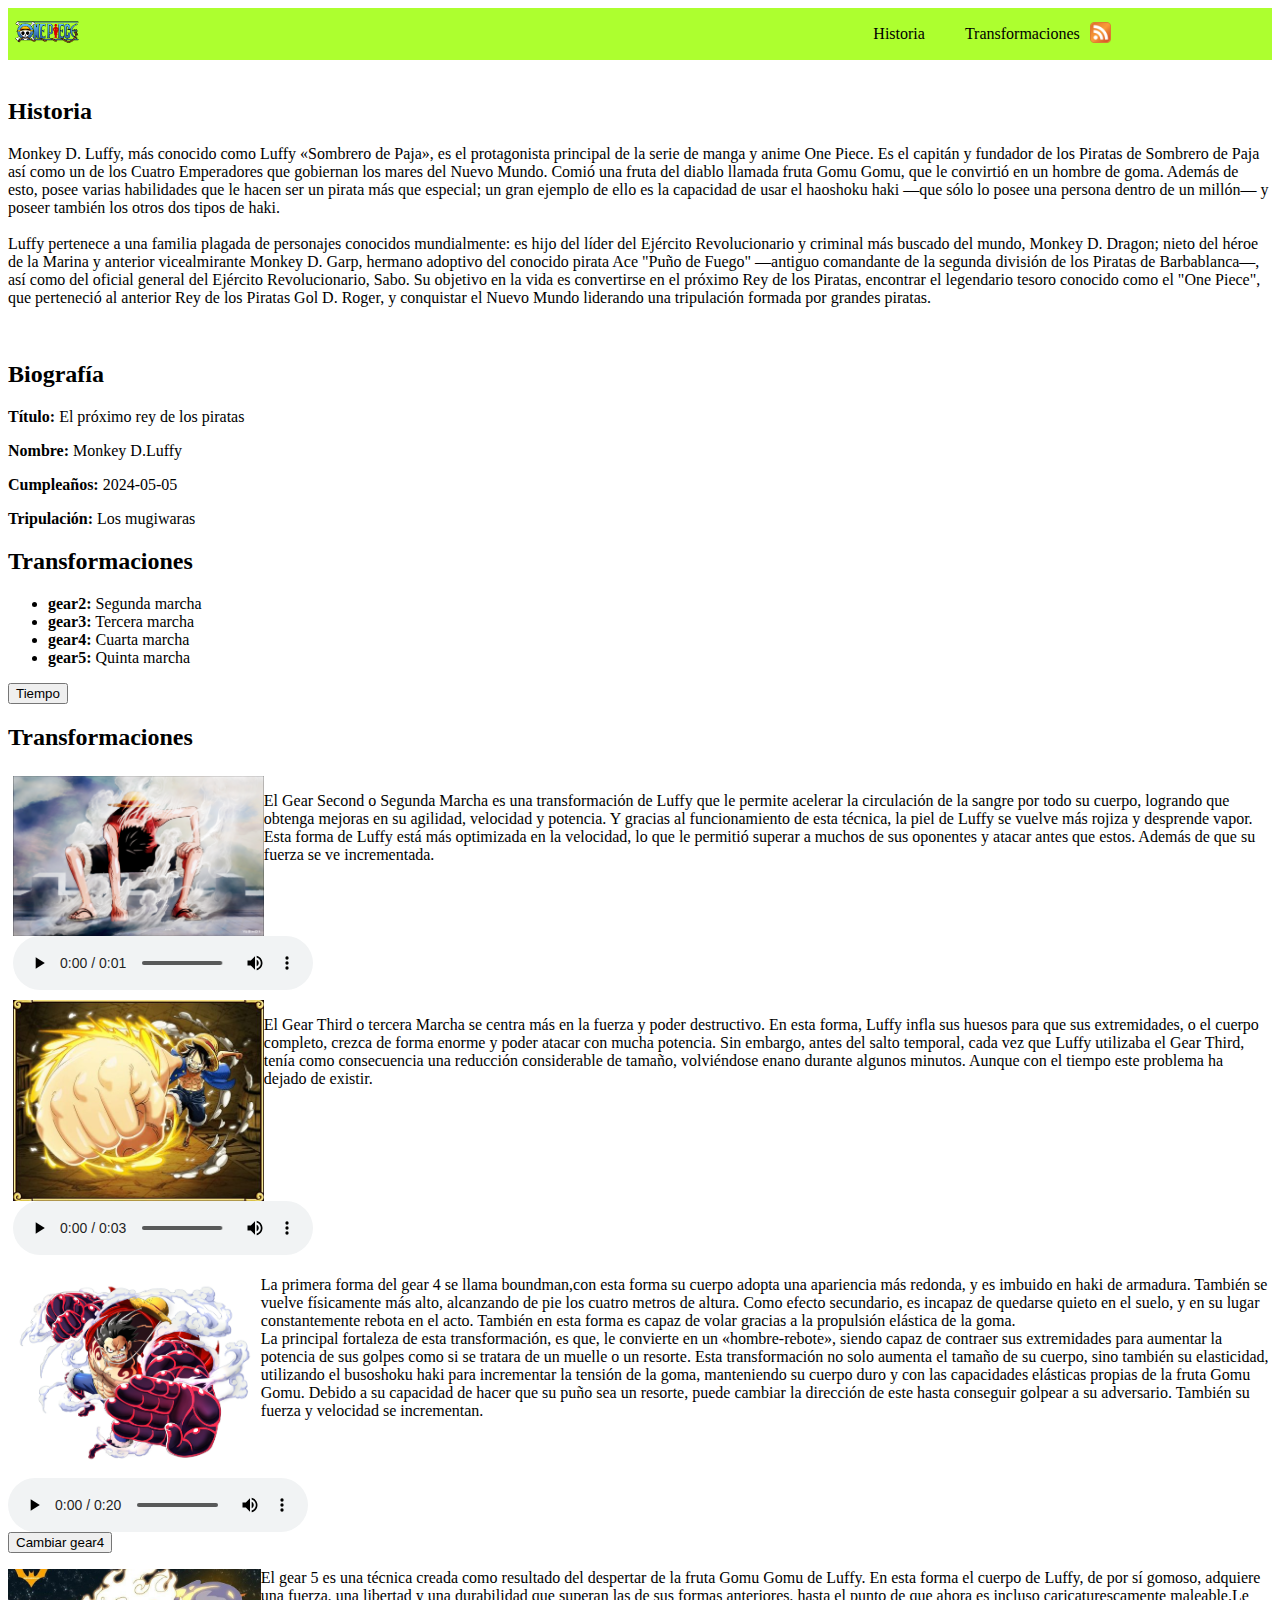
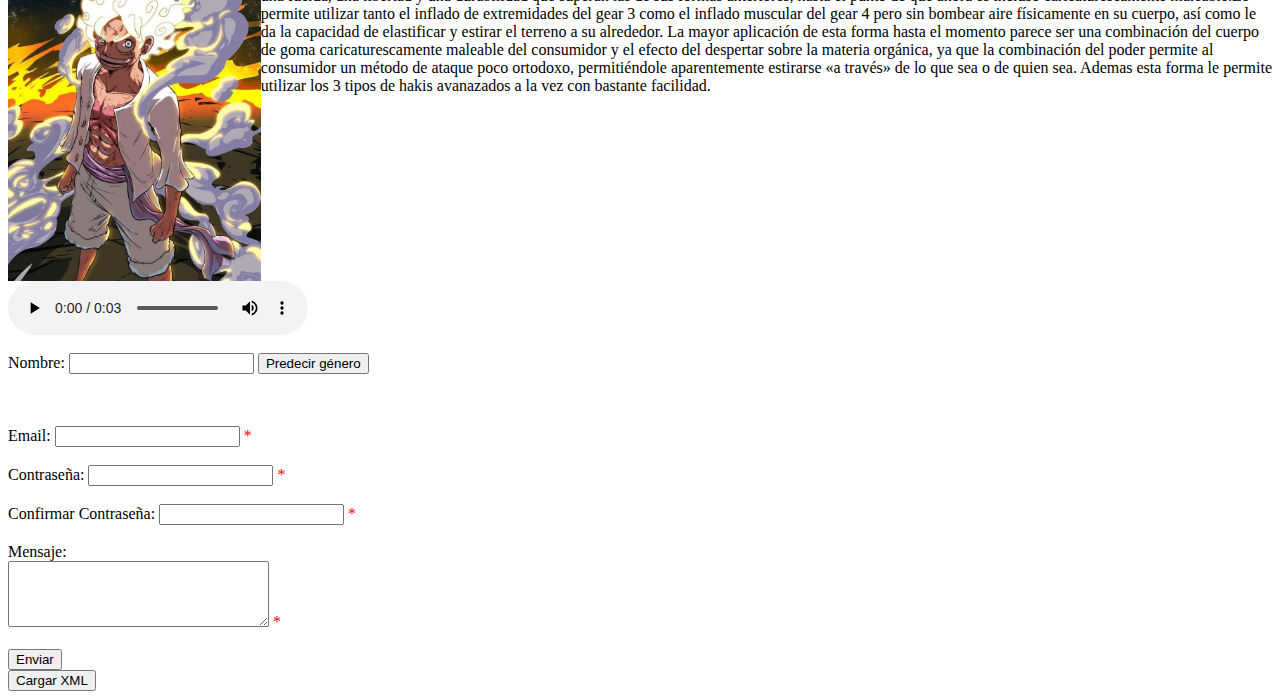
==== index.html @ 130d8744 "Add files via upload" ====
<!DOCTYPE html>
<html lang="en">
<head>
    <meta charset="UTF-8">
    <meta name="viewport" content="width=device-width, initial-scale=1.0">
    <link rel="stylesheet" href="CSS/Luffy.css">
    <link rel="alternate" type="application/rss+xml" title="Feed RSS de One Piece" href="RSS/rss.xml">
    <title>Luffy</title>
</head>
<body>
    <header id="inicio">
    <nav>
        <div id="nav" class="menu">
            <a href="#inicio">
                <img class="logo" src="img/One-Piece-Logo.png">
            </a>
            <button class="menu-toggle" aria-label="Toggle menu">
                &#9776;
            </button>
            <ul class="menu-lista">
              <li><a href="#historia">Historia</a></li>
              <li><a href="#">Transformaciones</a></li>
            </ul>
            <a href="RSS/widget.html">
                <img class="rssimg" src="img/rss.png">
            </a>
        </div>
    </header>
    </nav> 
    <br>
    <main>
    <div>
        <div>
            <div id="historia">
                <h2>Historia</h2>
                <p>Monkey D. Luffy, más conocido como Luffy «Sombrero de Paja», es el protagonista principal de la serie de manga y anime One Piece. 
                    Es el capitán y fundador de los Piratas de Sombrero de Paja así como un de los Cuatro Emperadores que gobiernan los mares del Nuevo Mundo. Comió una fruta del diablo llamada fruta Gomu Gomu, 
                    que le convirtió en un hombre de goma. Además de esto, posee varias habilidades que le hacen ser un pirata más que especial; un gran ejemplo de ello es la capacidad de usar el haoshoku haki
                    ―que sólo lo posee una persona dentro de un millón― y poseer también los otros dos tipos de haki.
                    <br>
                    <br>
                    Luffy pertenece a una familia plagada de personajes conocidos mundialmente: es hijo del líder del Ejército Revolucionario y criminal más buscado del mundo, Monkey D. Dragon; 
                    nieto del héroe de la Marina y anterior vicealmirante Monkey D. Garp, hermano adoptivo del conocido pirata Ace "Puño de Fuego" ―antiguo comandante de la segunda división de los Piratas de Barbablanca―, 
                    así como del oficial general del Ejército Revolucionario, Sabo. Su objetivo en la vida es convertirse en el próximo Rey de los Piratas, encontrar el legendario tesoro conocido como el "One Piece", 
                    que perteneció al anterior Rey de los Piratas Gol D. Roger, y conquistar el Nuevo Mundo liderando una tripulación formada por grandes piratas.
                </p>
            </div>
            <br>
            <div id="informacion"></div>
            <button onclick="cargarxsl()">Tiempo</button>
            <div id="tiempo"></div>
        </div>

            <div id="Transformaciones">
                <h2>Transformaciones</h2>
                <div class="gear2">
                    
                    <img src="img/luffy gear 2.png" class="gear2img">
                    <p class="gear22">El Gear Second o Segunda Marcha es una transformación de Luffy que le permite acelerar 
                        la circulación de la sangre por todo su cuerpo, logrando que obtenga mejoras en su agilidad, velocidad y potencia. 
                        Y gracias al funcionamiento de esta técnica, la piel de Luffy se vuelve más rojiza y desprende vapor.
                        Esta forma de Luffy está más optimizada en la velocidad, lo que le permitió superar a muchos de sus oponentes y atacar antes que estos. 
                        Además de que su fuerza se ve incrementada. 
                   </p>
                    <br>
                    <audio  controls id="music">
                        <source src="audio/gear2.mp3" type="audio/mp3">    
                    </audio>
                </div>
                
                <div class="gear3">
                    <img src="img/luffy_gear3.jpg" class="gear3img">
                    <p class="gear33">El Gear Third o tercera Marcha se centra más en la fuerza y poder destructivo. 
                        En esta forma, Luffy infla sus huesos para que sus extremidades, o el cuerpo completo, crezca de forma enorme y poder atacar con mucha potencia.
                        Sin embargo, antes del salto temporal, cada vez que Luffy utilizaba el Gear Third, tenía como consecuencia una reducción considerable de tamaño,
                        volviéndose enano durante algunos minutos. Aunque con el tiempo este problema ha dejado de existir.
                    </p>
                    <audio controls id="music">
                        <source src="audio/gear3.mp3" type="audio/mp3">    
                    </audio>
                </div>
                <div class="gear4bounceman" id="bounceman">
                    <img src="img/luffy_gear4_bounceman.jpg" class="gear4bouncemanimg">
                    <p>
                        La primera forma del gear 4 se llama boundman,con esta forma su cuerpo adopta una apariencia más redonda, y es imbuido en haki de armadura. 
                        También se vuelve físicamente más alto, alcanzando de pie los cuatro metros de altura. Como efecto secundario, es incapaz de quedarse quieto en el suelo, y en su lugar constantemente rebota en el acto. 
                        También en esta forma es capaz de volar gracias a la propulsión elástica de la goma.
                    <br>
                        La principal fortaleza de esta transformación, es que, le convierte en un «hombre-rebote», siendo capaz de contraer sus extremidades para aumentar la potencia de sus golpes como si se tratara de un muelle o un resorte.
                        Esta transformación no solo aumenta el tamaño de su cuerpo, sino también su elasticidad, utilizando el busoshoku haki para incrementar la tensión de la goma, manteniendo su cuerpo duro y con las capacidades elásticas propias de la fruta Gomu Gomu. 
                        Debido a su capacidad de hacer que su puño sea un resorte, puede cambiar la dirección de este hasta conseguir golpear a su adversario. También su fuerza y velocidad se incrementan.
                    </p>
                    <audio controls id="music">
                        <source src="audio/gear4 bounce man.mp3" type="audio/mpeg">    
                    </audio>
                </div>
                
                <div class="gear4tankman" id="tankman">
                    <img src="img/gear4tankman.png" class="gear4tankmanimg">
                    <p>
                         La segunda forma del gear 4 conocida como tankman, en esta forma recuerda a un luchador de sumo pero de proporciones exageradas: los músculos de sus brazos y piernas crecen ligeramente, 
                         mientras que su torso recubierto con haki de armadura llega a ser muy grande y redondo, aunque musculoso en la parte superior.
                        <br>
                        El tankman dota al cuerpo de Luffy de una increíble dureza gracias al haki. Además, esta forma incrementa la magnitud y el poder de la ofensiva basada en la compresión de la goma de la forma 
                        boundman usando el enorme estómago de Luffy como lanzadera.
                    </p>
                    <audio controls id="music">
                        <source src="audio/gear4tankman.mp3" type="audio/mpeg">    
                    </audio>
                </div>
                <div class="gear4snakeman" id="snakeman">
                    <img src="img/luffy_gear4_snakeman.jpg" class="gear4snakemanimg">
                    <p>
                        La tercera forma del gear 4 conocida como snakeman, En esta forma, Luffy aumenta significativamente, 
                        a costa de perder la capacidad de rebotar en el aire, su velocidad y mejora su «python» para cambiar sus brazos de dirección a cada golpe, lo cual es capaz también de realizar en su forma boundman. 
                        No obstante, con el snakeman, sus ataques incrementen su velocidad cuanto cambios de dirección realicen; permitiendo a Luffy no solo atacar ferozmente a un enemigo que sea capaz de evitarlo, sino aumentar la velocidad y potencia del ataque hasta que llegue a su objetivo. 
                        Además de todo ello, es capaz de atacar a un oponente desde cualquier dirección con facilidad. Esta forma también le permite saltar grandes alturas.
                    </p>
                    <audio controls id="music">
                        <source src="audio/gear4snakeman.mp3" type="audio/mpeg">    
                    </audio>
                </div>
                <button onclick="cambiarContenedor()">Cambiar gear4</button>
                <div class="gear5">
                    <img src="img/luffy_gear5.jpg" class="gear5img">
                    <p>
                        El gear 5 es una técnica creada como resultado del despertar de la fruta Gomu Gomu de Luffy. En esta forma el cuerpo de Luffy, de por sí gomoso, adquiere una fuerza, una libertad y una durabilidad que superan las de sus formas anteriores, 
                        hasta el punto de que ahora es incluso caricaturescamente maleable.Le permite utilizar tanto el inflado de extremidades del gear 3 como el inflado muscular del gear 4 pero sin bombear aire físicamente en su cuerpo, así como le da la capacidad de elastificar y estirar el terreno a su alrededor.
                        La mayor aplicación de esta forma hasta el momento parece ser una combinación del cuerpo de goma caricaturescamente maleable del consumidor y el efecto del despertar sobre la materia orgánica, ya que la combinación del poder permite al consumidor un método de ataque poco ortodoxo, 
                        permitiéndole aparentemente estirarse «a través» de lo que sea o de quien sea. Ademas esta forma le permite utilizar los 3 tipos de hakis avanazados a la vez con bastante facilidad.
                    </p>
                    <audio controls id="music">
                        <source src="audio/Gear 5.mp3" type="audio/mpeg">    
                    </audio>
                </div>

            </div>
    </div>
    <br>
    <div>
        <form id="contactForm" action="#" method="post">
            <label for="name">Nombre:</label>
            <input type="text" id="nameInput">
            <button onclick="predictGender()">Predecir género</button>
            <p id="result"></p>
            <br><br>
            
            <label for="email">Email:</label>
            <input type="text" id="email" name="email">
            <span class="error" id="emailError">*</span>
            <br><br>

            <label for="password">Contraseña:</label>
            <input type="password" id="password" name="password">
            <span class="error" id="passwordError">*</span>
            <br><br>
            
            <label for="confirmPassword">Confirmar Contraseña:</label>
            <input type="password" id="confirmPassword" name="confirmPassword">
            <span class="error" id="confirmPasswordError">*</span>
            <br><br>
            
            <label for="message">Mensaje:</label>
            <br>
            <textarea id="message" name="message" rows="4" cols="30"></textarea>
            <span class="error" id="messageError">*</span>
            <br><br>
            
            <input type="submit" value="Enviar">
        </form>
    </div>
    
    <button onclick="cargarXML()">Cargar XML</button>
    <div id="resultado"></div>


    
    </main>

        <script>
            //menu hamburguesa
            document.addEventListener("DOMContentLoaded", function() {
            const menuToggle = document.querySelector('.menu-toggle');
            const menuLista = document.querySelector('.menu-lista');

            menuToggle.addEventListener('click', function() {
                menuLista.classList.toggle('active');
            });
        });
            //Funcion para cambiar contenedores entre otros
        function cambiarContenedor() {
            var contenedor1 = document.getElementById("bounceman");
            var contenedor2 = document.getElementById("tankman");
            var contenedor3 = document.getElementById("snakeman");
            
            if (contenedor1.style.display != "none") {
                contenedor1.style.display = "none";
                contenedor2.style.display = "block";
                contenedor3.style.display = "none";
            } else if(contenedor2.style.display != "none") {
                contenedor1.style.display = "none";
                contenedor2.style.display = "none";
                contenedor3.style.display = "block";
            }else{
                contenedor1.style.display = "block";
                contenedor2.style.display = "none";
                contenedor3.style.display = "none";
            }
        }
        //Funcion para que al darle al play reproduzca audio
        var myMusic = document.getElementById("music");
        function play() {
        myMusic.play();
        }

        //Funcion para validar formulario
        function validateForm() {
        var email = document.getElementById("email").value;
        var message = document.getElementById("message").value;
        var password = document.getElementById("password").value;
        var confirmPassword = document.getElementById("confirmPassword").value;
        var isValid = true;

        
        document.getElementById("emailError").innerHTML = "";
        document.getElementById("messageError").innerHTML = "";
        document.getElementById("passwordError").innerHTML = "";
        document.getElementById("confirmPasswordError").innerHTML = "";

        if (email === "") {
            document.getElementById("emailError").innerHTML = "Campo obligatorio";
            isValid = false;
        } else {
            var emailPattern = /^[^\s@]+@[^\s@]+\.[^\s@]+$/;
            if (!emailPattern.test(email)) {
                document.getElementById("emailError").innerHTML = "Email inválido";
                isValid = false;
            }
        }
        if (password === "") {
            document.getElementById("passwordError").innerHTML = "Campo obligatorio";
            isValid = false;
        } else {
            //(?=.*\d): Es una expresión de "búsqueda positiva anticipada" que busca al menos un dígito (\d) en cualquier parte de la cadena.
            var passwordPattern = /^(?=.*\d)(?=.*[a-z])(?=.*[A-Z])(?=.*[!@#$%^&*()_+])[0-9a-zA-Z!@#$%^&*()_+]{8,}$/;
            if (!passwordPattern.test(password)) {
                document.getElementById("passwordError").innerHTML = "La contraseña debe tener al menos 8 caracteres, incluyendo al menos una letra mayúscula, una letra minúscula, un número y un carácter especial";
                isValid = false;
            }
        }
        if (confirmPassword === "") {
            document.getElementById("confirmPasswordError").innerHTML = "Campo obligatorio";
            isValid = false;
        } else if (password !== confirmPassword) {
            document.getElementById("confirmPasswordError").innerHTML = "Las contraseñas no coinciden";
            isValid = false;
        }
        if (message === "") {
            document.getElementById("messageError").innerHTML = "Campo obligatorio";
            isValid = false;
        }

        return isValid;
    }

    document.getElementById("contactForm").addEventListener("submit", function(event) {
        if (!validateForm()) {
            event.preventDefault();
        }
    });
        
    
    //json
    document.addEventListener("DOMContentLoaded", function() {
    var xhr = new XMLHttpRequest();
    xhr.open("GET", "json/luffy.json", true);
    xhr.onreadystatechange = function() {
        if (xhr.readyState === 4) {
        if (xhr.status === 200) {
            var data = JSON.parse(xhr.responseText);
            mostrarInformacion(data);
        } else {
            document.getElementById("informacion").textContent = "Error al cargar el archivo JSON.";
        }
        }
    };
    xhr.send();
    });

    function mostrarInformacion(data) {
    var biografia = data.Luffy.Biografia;
    var transformaciones = data.Luffy.transformaciones;

    var informacionHTML = '<h2>Biografía</h2>';
    informacionHTML += '<p><strong>Título:</strong> ' + biografia.titulo + '</p>';
    informacionHTML += '<p><strong>Nombre:</strong> ' + biografia.nombre + '</p>';
    informacionHTML += '<p><strong>Cumpleaños:</strong> ' + biografia.cumpleanos + '</p>';
    informacionHTML += '<p><strong>Tripulación:</strong> ' + biografia.tripulacion + '</p>';

    informacionHTML += '<h2>Transformaciones</h2>';
    informacionHTML += '<ul>';
    for (var key in transformaciones) {
        if (transformaciones.hasOwnProperty(key)) {
        informacionHTML += '<li><strong>' + key + ':</strong> ' + transformaciones[key] + '</li>';
        }
    }
    informacionHTML += '</ul>';

    document.getElementById("informacion").innerHTML = informacionHTML;
    }

        //Funcion para cargar xsl
        function cargarxsl(filename) {
            var xhttp = new XMLHttpRequest();
            xhttp.open("GET", filename, false);
            xhttp.send();
            return xhttp.responseXML;
        }

        function displayResult() {
            var xml = cargarxsl("xml/xml_tiempo.xml");
            var xsl = cargarxsl("xml/xsl proyecto.xsl");

            // Código para los navegadores más nuevos
            if (window.XSLTProcessor) {
                var xsltProcessor = new XSLTProcessor();
                xsltProcessor.importStylesheet(xsl);
                var resultDocument = xsltProcessor.transformToFragment(xml, document);
                document.getElementById("tiempo").appendChild(resultDocument);
            } 
        }

        displayResult();
        
  
        //Funcion para cargar Xml

        function cargarXML() {
        var xhttp = new XMLHttpRequest();
        xhttp.onreadystatechange = function() {
            if (this.readyState == 4 && this.status == 200) {
                procesarXML(this);
            }
        };
        xhttp.open("GET", "xml/xml_proyecto.xml", true);
        xhttp.send();
    }
        //Funcion para procesar el xml

        function procesarXML(xml) {
        var xmlDoc = xml.responseXML;
        var biografia = xmlDoc.getElementsByTagName("Biografia")[0];
        var titulo = biografia.getElementsByTagName("titulo")[0].childNodes[0].nodeValue;
        var nombre = biografia.getElementsByTagName("nombre")[0].childNodes[0].nodeValue;
        var cumpleanos = biografia.getElementsByTagName("cumpleanos")[0].childNodes[0].nodeValue;
        var tripulacion = biografia.getElementsByTagName("tripulacion")[0].childNodes[0].nodeValue;
        var transformaciones = xmlDoc.getElementsByTagName("transformaciones")[0].childNodes;
        
        var resultado = document.getElementById("resultado");
        resultado.innerHTML = "<h2>" + titulo + "</h2>";
        resultado.innerHTML += "<p>Nombre: " + nombre + "</p>";
        resultado.innerHTML += "<p>Cumpleaños: " + cumpleanos + "</p>";
        resultado.innerHTML += "<p>Tripulación: " + tripulacion + "</p>";
        
        resultado.innerHTML += "<h3>Transformaciones:</h3>";
        for (var i = 0; i < transformaciones.length; i++) {
            if (transformaciones[i].nodeType == 1) { 
                var nombreTransformacion = transformaciones[i].nodeName;
                var descripcionTransformacion = transformaciones[i].childNodes[0].nodeValue;
                resultado.innerHTML += "<p>" + nombreTransformacion + ": " + descripcionTransformacion + "</p>";
            }
        }
    }
    //API
    function predictGender() {
    const name = document.getElementById('nameInput').value;
    const url = `https://api.genderize.io?name=${name}`;

    fetch(url)
        .then(response => response.json())
        .then(data => {
            document.getElementById('result').textContent = `La prediccion de genero del nombre "${name}" es: ${data.gender}`;
        })
        
    }

    

    </script>
    
</body>
</html>
---- CSS/Luffy.css ----
*{
    box-sizing: border-box;
}
.menu {
  display: flex;
  justify-content: space-between; /* Distribuye los elementos de manera uniforme a lo largo del contenedor */
  align-items: center;
  background-color: greenyellow;
  padding: 5px;
}


.menu-lista {
  list-style-type: none;
  margin: 0;
  padding: 0;
  display: flex;
}

.menu-lista li {
  margin-right: 20px;
}

.menu-lista li:last-child {
  margin-right: 0; 
}

.menu-lista a {
  text-decoration: none;
  color: black;
  padding: 10px;
}

.menu-toggle {
  display: none;
  font-size: 24px;
  background: none;
  border: none;
  color: white;
  cursor: pointer;
}
.gear2{
  max-width: 100%;
  padding: 5px;
  
}
.gear2img{
  float: left;
  width: 20%;
}

audio{
  display: block;
  clear: both;
}
.gear3{
  max-width: 100%;
  padding: 5px;
}
.gear3img{
  float: left;
  width: 20%;
}

.gear4bouncemanimg{
  float: left;
  width: 20%;
}
.gear4tankman{
  display: none;
}
.gear4tankmanimg{
  float: left;
  width: 20%;
}
.gear4snakeman{
  display: none;
}
.gear4snakemanimg{
  float: left;
  width: 20%;
}
.gear5img{
  float: left;
  width: 20%;
}
.logo{
  width: 8%;
}
.error{
  color: red;
}
.rssimg{
  width:12%;
}

  @media (max-width: 768px) {
    .menu-toggle {
        display: block;
    }

    .menu-lista {
        display: none;
        flex-direction: column;
        width: 100%;
    }

    .menu-lista li {
        margin-bottom: 10px;
        margin-right: 0;
    }

    .menu-lista.active {
        display: flex;
    }
  

  .gear2img, .gear3img, .gear4bouncemanimg, .gear4tankmanimg, .gear4snakemanimg, .gear5img {
      margin-bottom: 10px;
      max-width: 100%;
      height: auto;
  }
}

@media (max-width: 480px) {
  header {
      font-size: 16px;
  }

  nav {
    padding: 5px;
}

nav .menu {
    flex-direction: column;
    align-items: flex-start;
}

nav .menu-lista {
    flex-direction: column;
    width: 100%;
}

nav .menu-lista li {
    margin-bottom: 10px;
    margin-right: 0;
}

  nav .menu-lista li a {
      font-size: 14px;
  }

  .gear2img, .gear3img, .gear4bouncemanimg, .gear4tankmanimg, .gear4snakemanimg, .gear5img {
      max-width: 100%;
      height: auto;
  }

  .gear2, .gear3, .gear4bounceman, .gear4tankman, .gear4snakeman, .gear5 {
      font-size: 14px;
  }
}
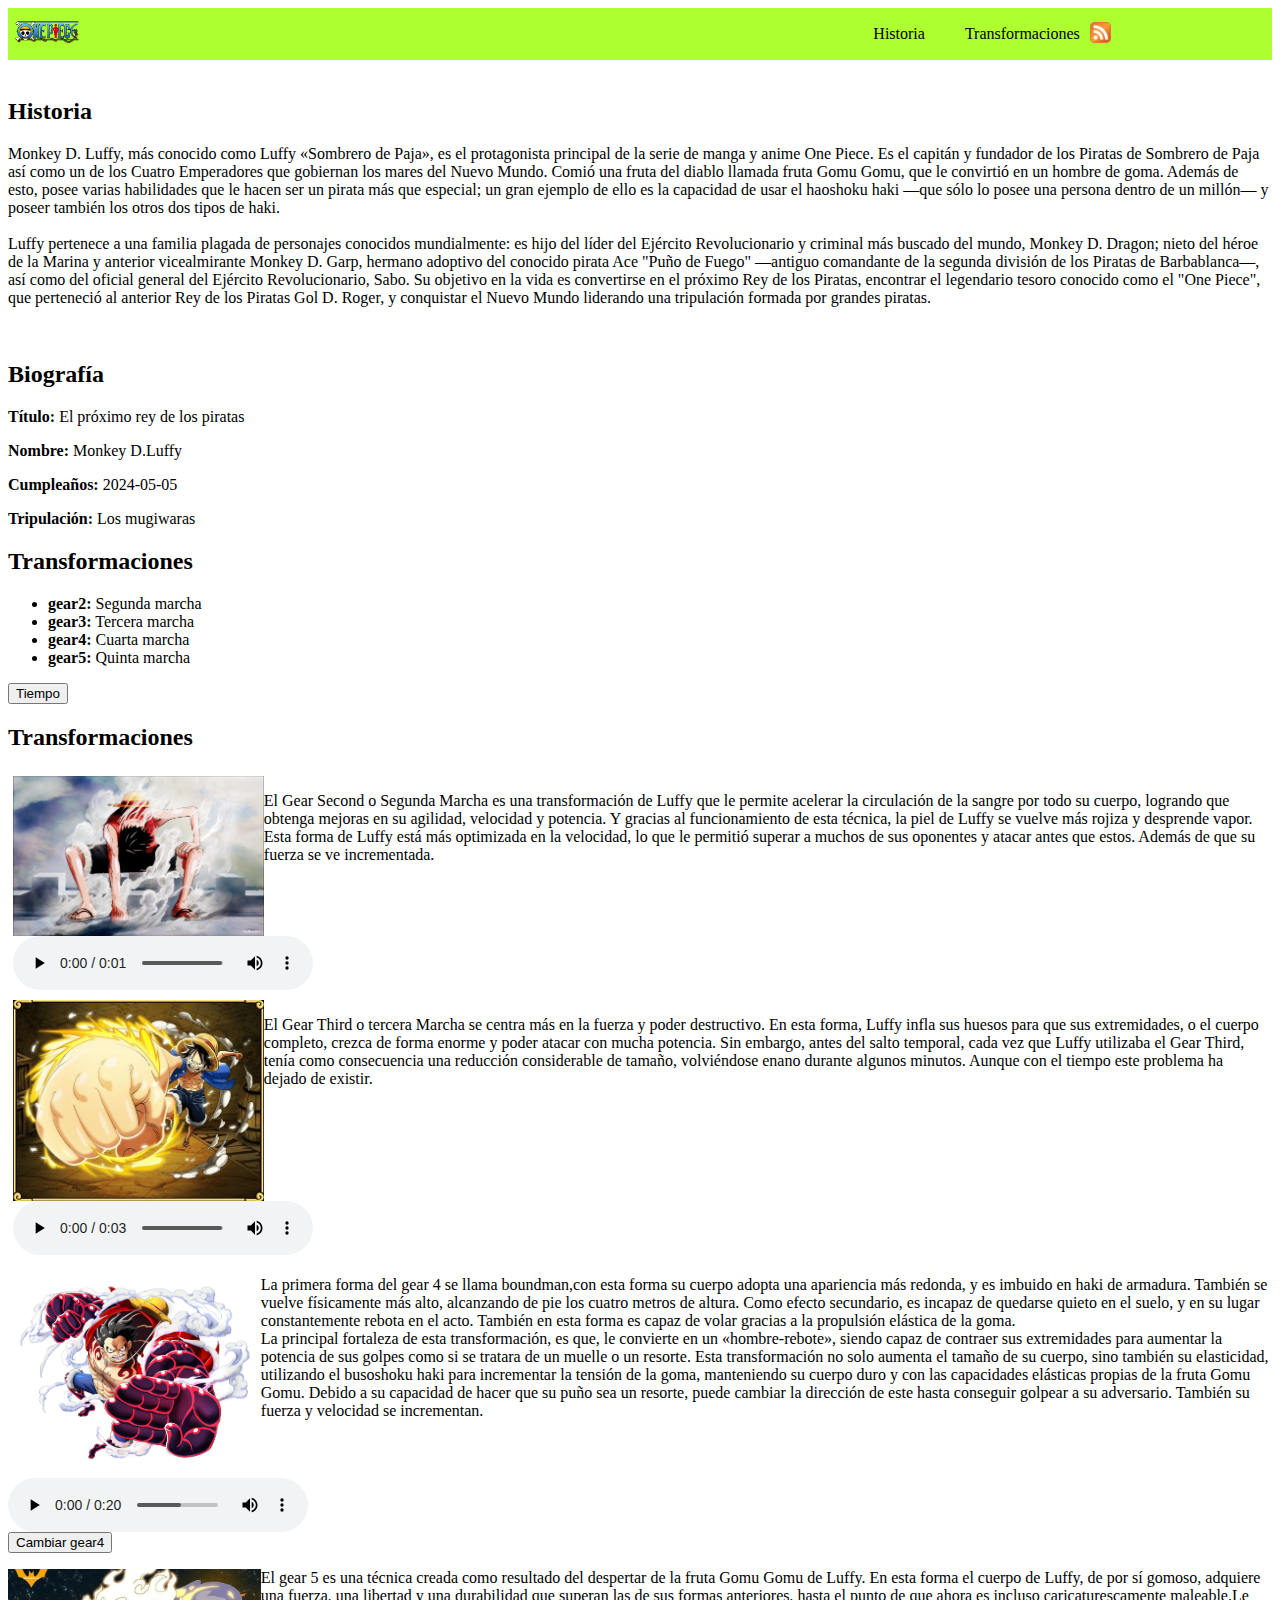
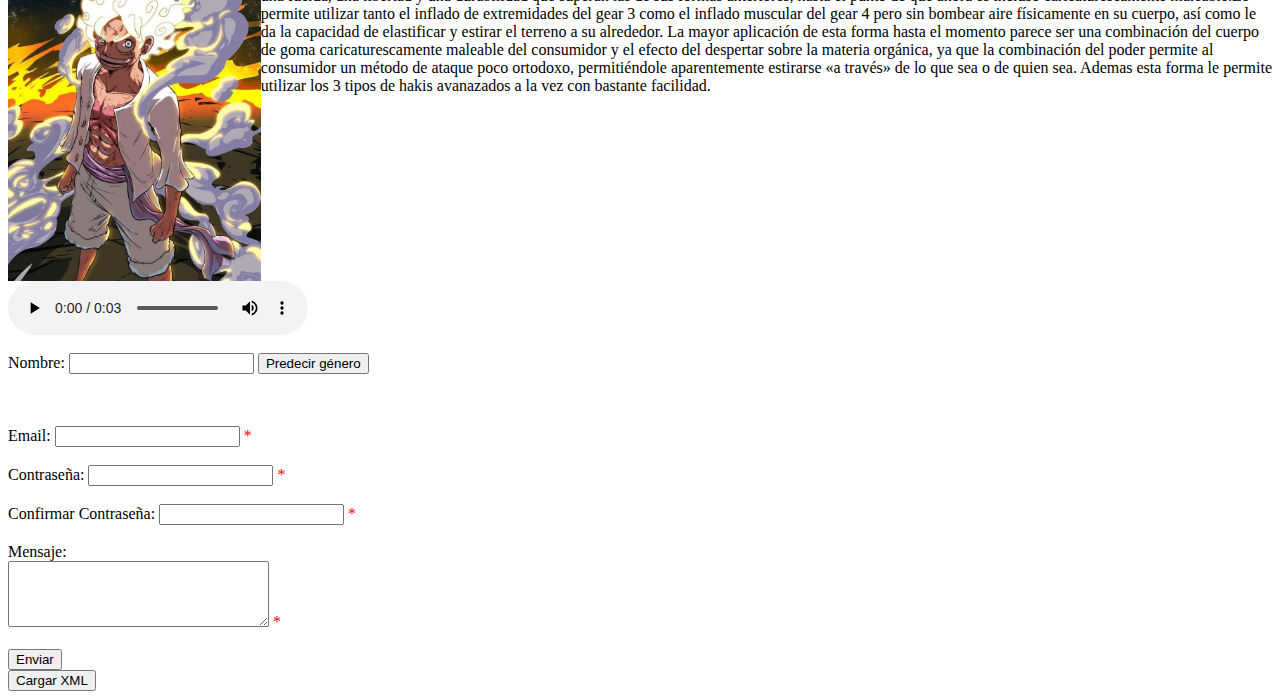
==== commit a9ff9a15: "Add files via upload" ====
--- a/index.html
+++ b/index.html
@@ -48,7 +48,7 @@
             <br>
             <div id="informacion"></div>
             <button onclick="cargarxsl()">Tiempo</button>
-            <div id="tiempo"></div>
+            <div onload="displayResult()" id="tiempo" ></div>
         </div>
 
             <div id="Transformaciones">
@@ -311,28 +311,24 @@
 
         //Funcion para cargar xsl
         function cargarxsl(filename) {
-            var xhttp = new XMLHttpRequest();
-            xhttp.open("GET", filename, false);
-            xhttp.send();
-            return xhttp.responseXML;
-        }
-
-        function displayResult() {
-            var xml = cargarxsl("xml/xml_tiempo.xml");
-            var xsl = cargarxsl("xml/xsl proyecto.xsl");
-
-            // Código para los navegadores más nuevos
-            if (window.XSLTProcessor) {
-                var xsltProcessor = new XSLTProcessor();
-                xsltProcessor.importStylesheet(xsl);
-                var resultDocument = xsltProcessor.transformToFragment(xml, document);
-                document.getElementById("tiempo").appendChild(resultDocument);
-            } 
-        }
-
-        displayResult();
-        
-  
+      if (window.XMLHttpRequest) {
+        xhttp = new XMLHttpRequest();
+      }
+      xhttp.open("GET", filename, true);
+      xhttp.send();
+      return xhttp.responseXML;
+    }
+
+    function displayResult() {
+      xml = cargarxsl("xsl/xml_tiempo.xml");
+      xsl = cargarxsl("xsl/xsl proyecto.xsl");
+     if (document.implementation && document.implementation.createDocument) {
+        xsltProcessor = new XSLTProcessor();
+        xsltProcessor.importStylesheet(xsl);
+        resultDocument = xsltProcessor.transformToFragment(xml, document);
+        document.getElementById("tiempo").appendChild(resultDocument);
+      }
+    }
         //Funcion para cargar Xml
 
         function cargarXML() {
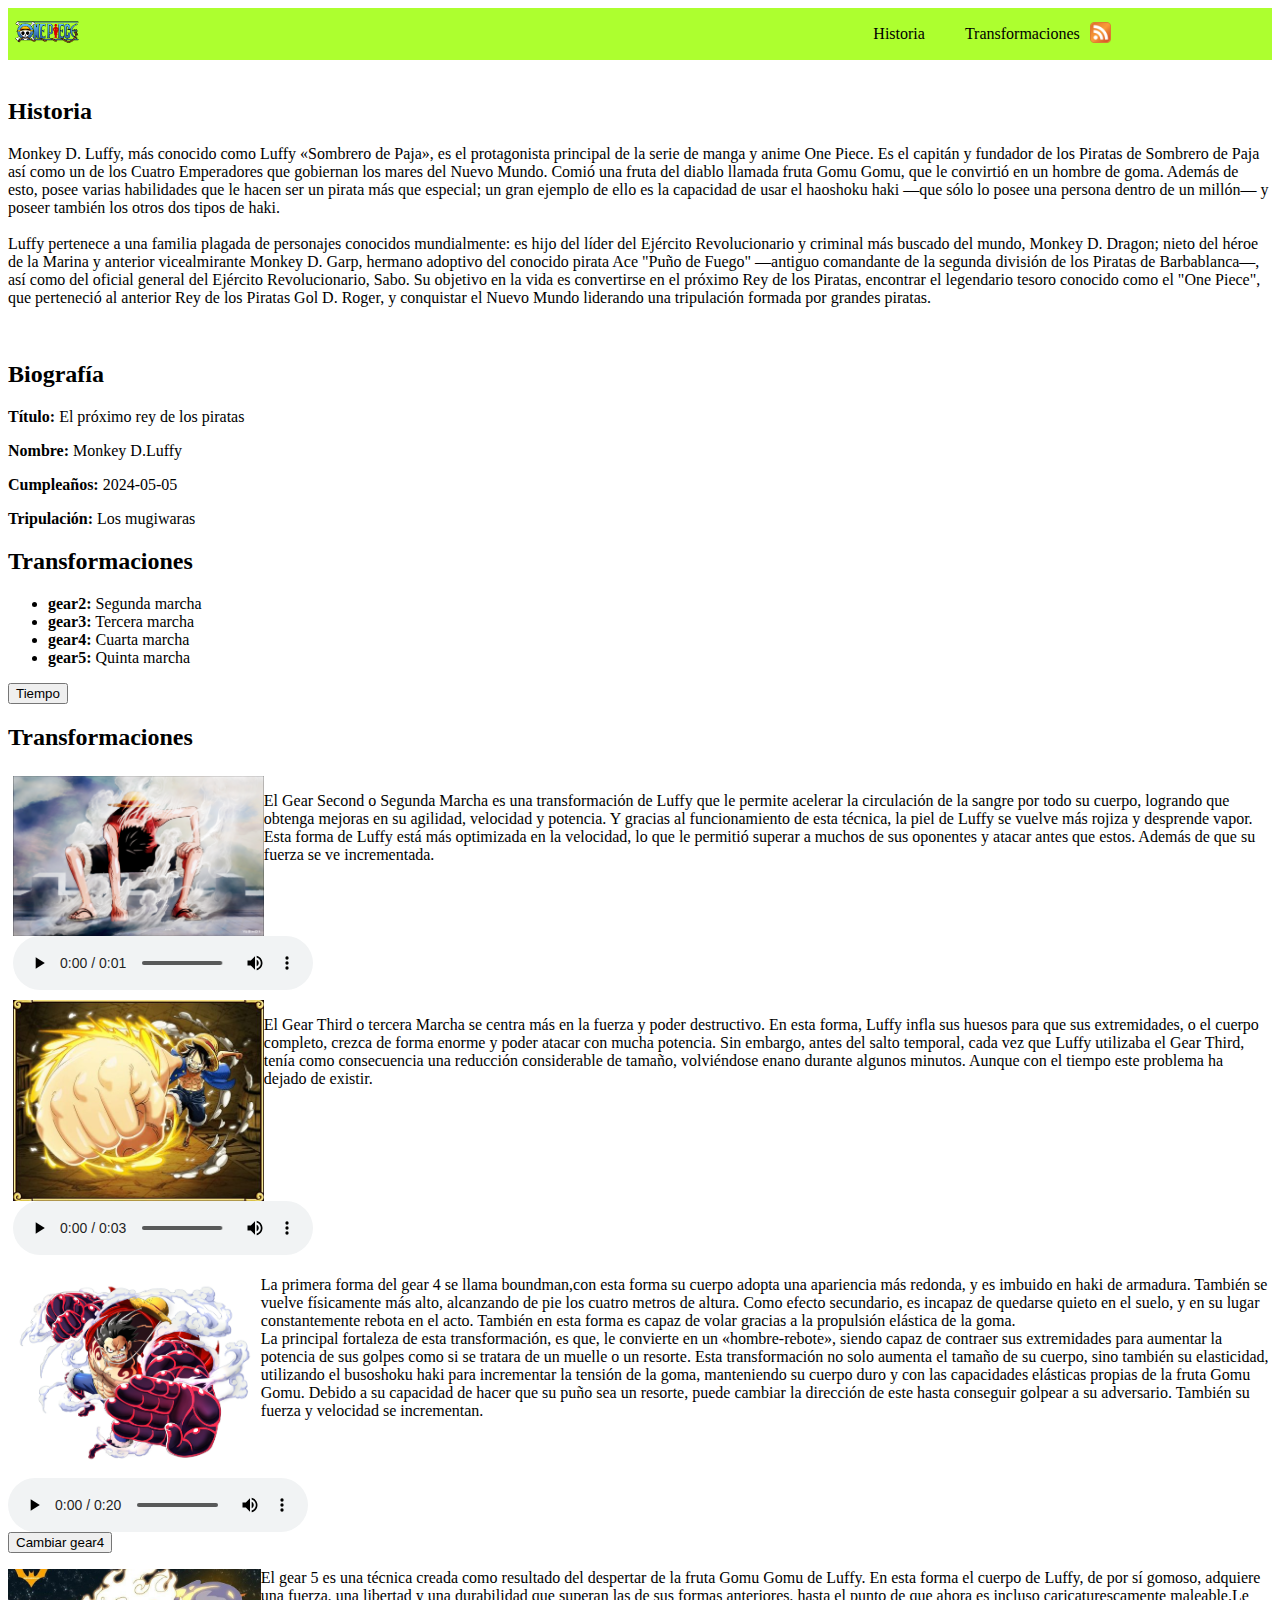
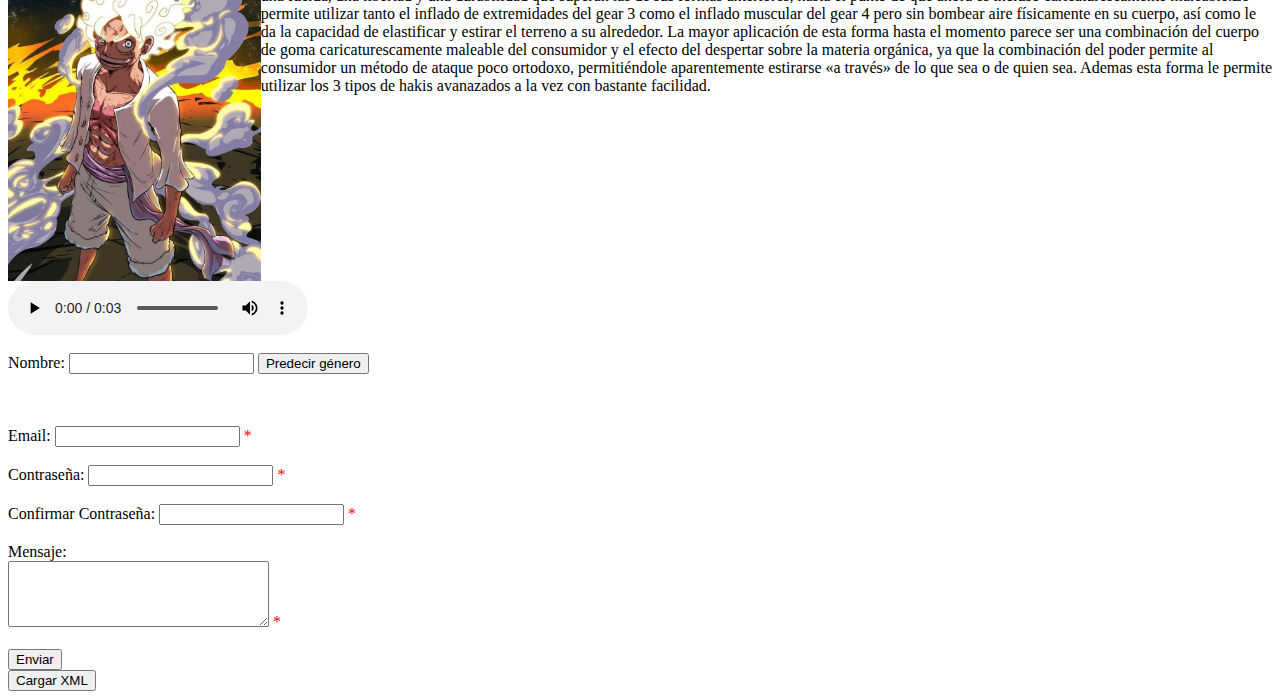
==== commit dc6b20f8: "Add files via upload" ====
--- a/index.html
+++ b/index.html
@@ -7,7 +7,7 @@
     <link rel="alternate" type="application/rss+xml" title="Feed RSS de One Piece" href="RSS/rss.xml">
     <title>Luffy</title>
 </head>
-<body>
+<body onload="displayResult()">
     <header id="inicio">
     <nav>
         <div id="nav" class="menu">
@@ -48,7 +48,7 @@
             <br>
             <div id="informacion"></div>
             <button onclick="cargarxsl()">Tiempo</button>
-            <div onload="displayResult()" id="tiempo" ></div>
+            <div id="tiempo" ></div>
         </div>
 
             <div id="Transformaciones">
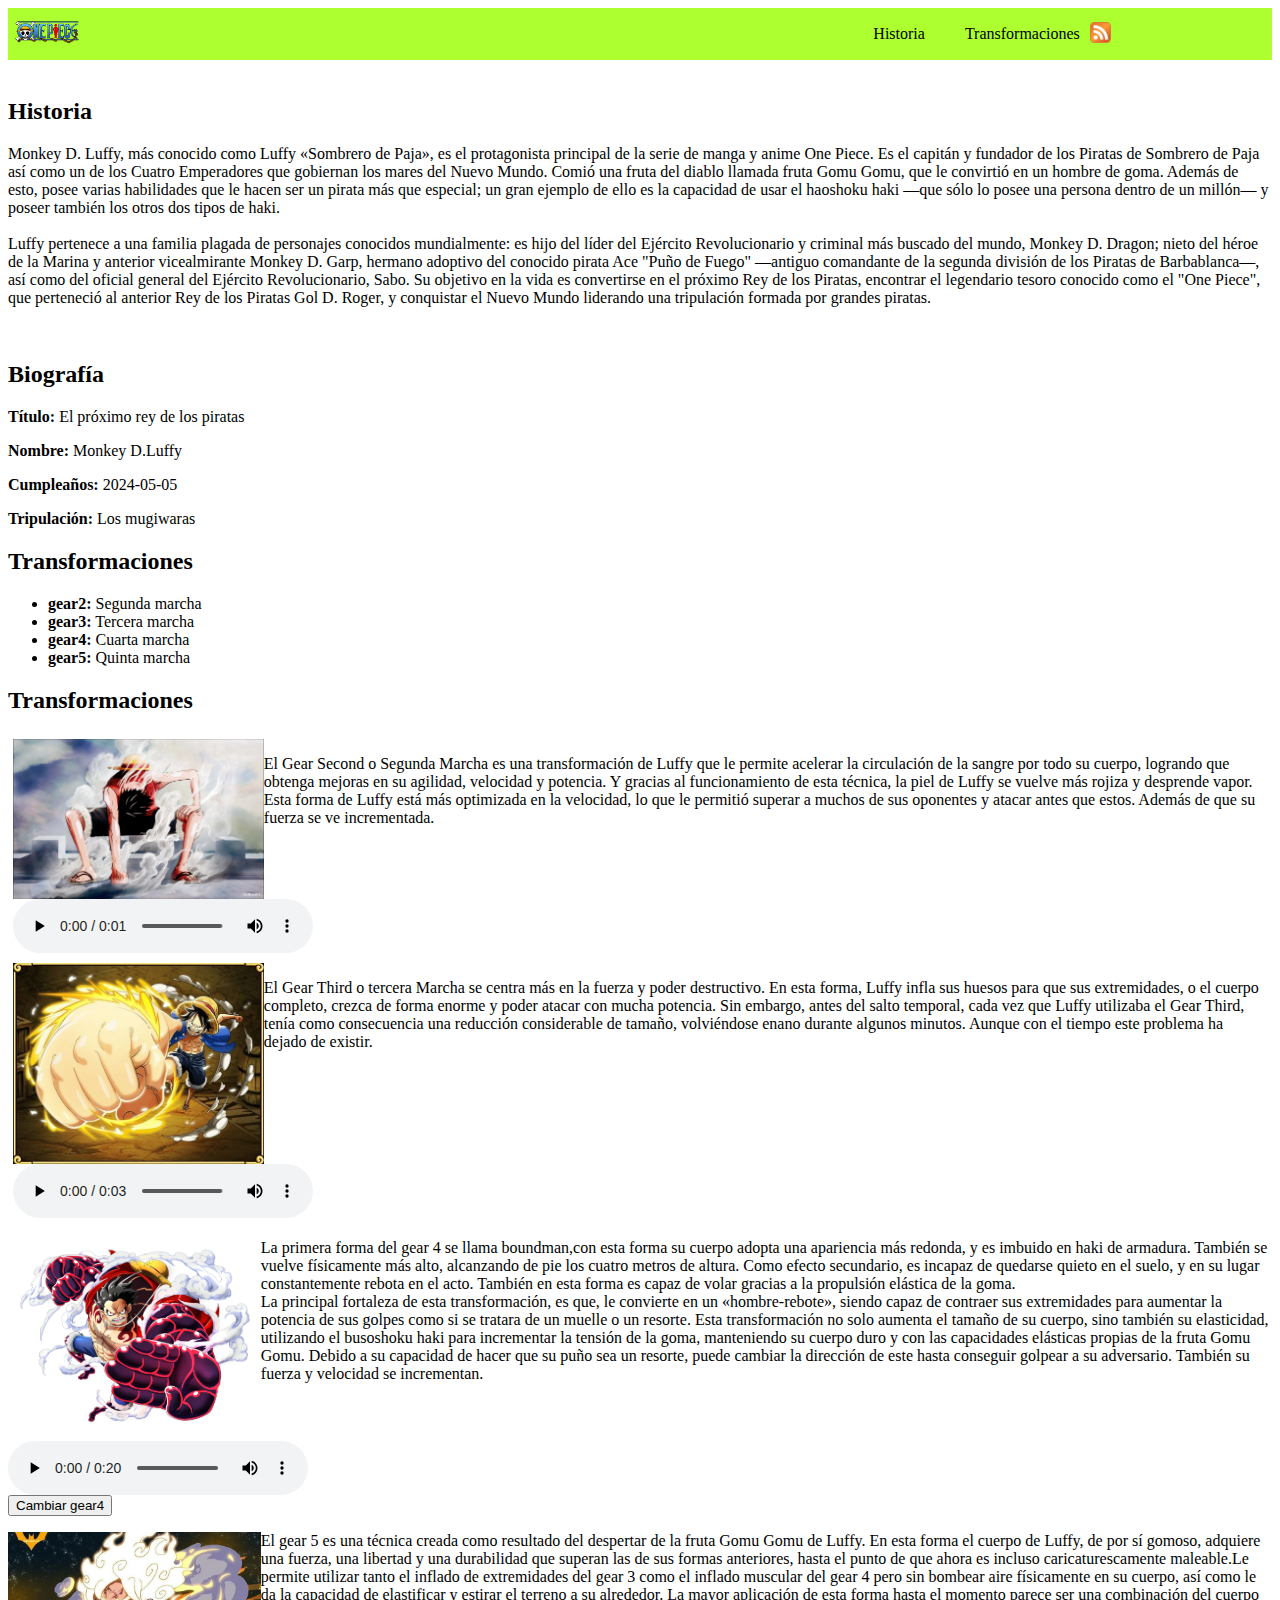
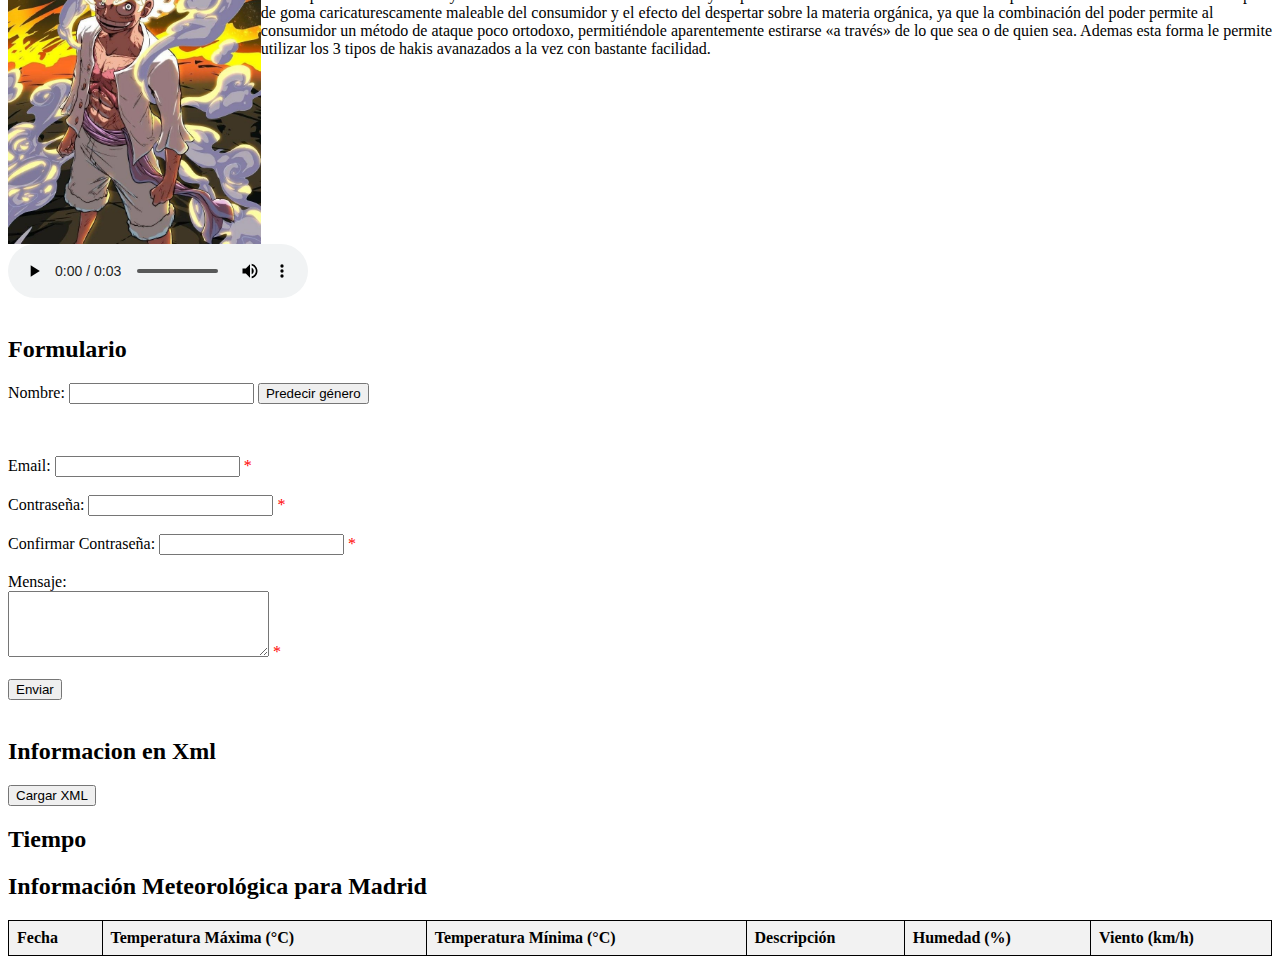
==== commit 722c5be1: "Add files via upload" ====
--- a/index.html
+++ b/index.html
@@ -7,7 +7,7 @@
     <link rel="alternate" type="application/rss+xml" title="Feed RSS de One Piece" href="RSS/rss.xml">
     <title>Luffy</title>
 </head>
-<body onload="displayResult()">
+<body>
     <header id="inicio">
     <nav>
         <div id="nav" class="menu">
@@ -47,8 +47,7 @@
             </div>
             <br>
             <div id="informacion"></div>
-            <button onclick="cargarxsl()">Tiempo</button>
-            <div id="tiempo" ></div>
+            
         </div>
 
             <div id="Transformaciones">
@@ -138,7 +137,8 @@
     </div>
     <br>
     <div>
-        <form id="contactForm" action="#" method="post">
+        <h2>Formulario</h2>
+        <form id="contactForm" action="#" method="get">
             <label for="name">Nombre:</label>
             <input type="text" id="nameInput">
             <button onclick="predictGender()">Predecir género</button>
@@ -169,10 +169,12 @@
             <input type="submit" value="Enviar">
         </form>
     </div>
-    
+    <br>
+    <h2>Informacion en Xml</h2>
     <button onclick="cargarXML()">Cargar XML</button>
     <div id="resultado"></div>
-
+    <h2>Tiempo</h2>
+    <div id="tiempo" ></div>
 
     
     </main>
@@ -310,25 +312,27 @@
     }
 
         //Funcion para cargar xsl
-        function cargarxsl(filename) {
-      if (window.XMLHttpRequest) {
-        xhttp = new XMLHttpRequest();
-      }
-      xhttp.open("GET", filename, true);
-      xhttp.send();
-      return xhttp.responseXML;
-    }
-
-    function displayResult() {
-      xml = cargarxsl("xsl/xml_tiempo.xml");
-      xsl = cargarxsl("xsl/xsl proyecto.xsl");
-     if (document.implementation && document.implementation.createDocument) {
-        xsltProcessor = new XSLTProcessor();
-        xsltProcessor.importStylesheet(xsl);
-        resultDocument = xsltProcessor.transformToFragment(xml, document);
-        document.getElementById("tiempo").appendChild(resultDocument);
-      }
-    }
+    async function cargarxsl(url) {
+      const response = await fetch(url);
+      return response.text();
+    }
+
+    async function displayResult() {
+      const xmlText = await cargarxsl('xsl/xml_tiempo.xml');
+      const xslText = await cargarxsl('xsl/xsl proyecto.xsl');
+
+      const parser = new DOMParser();
+      const xml = parser.parseFromString(xmlText, 'application/xml');
+      const xsl = parser.parseFromString(xslText, 'application/xml');
+
+      const xsltProcessor = new XSLTProcessor();
+      xsltProcessor.importStylesheet(xsl);
+
+      const resultDocument = xsltProcessor.transformToFragment(xml, document);
+      document.getElementById('tiempo').appendChild(resultDocument);
+    }
+
+    displayResult();
         //Funcion para cargar Xml
 
         function cargarXML() {
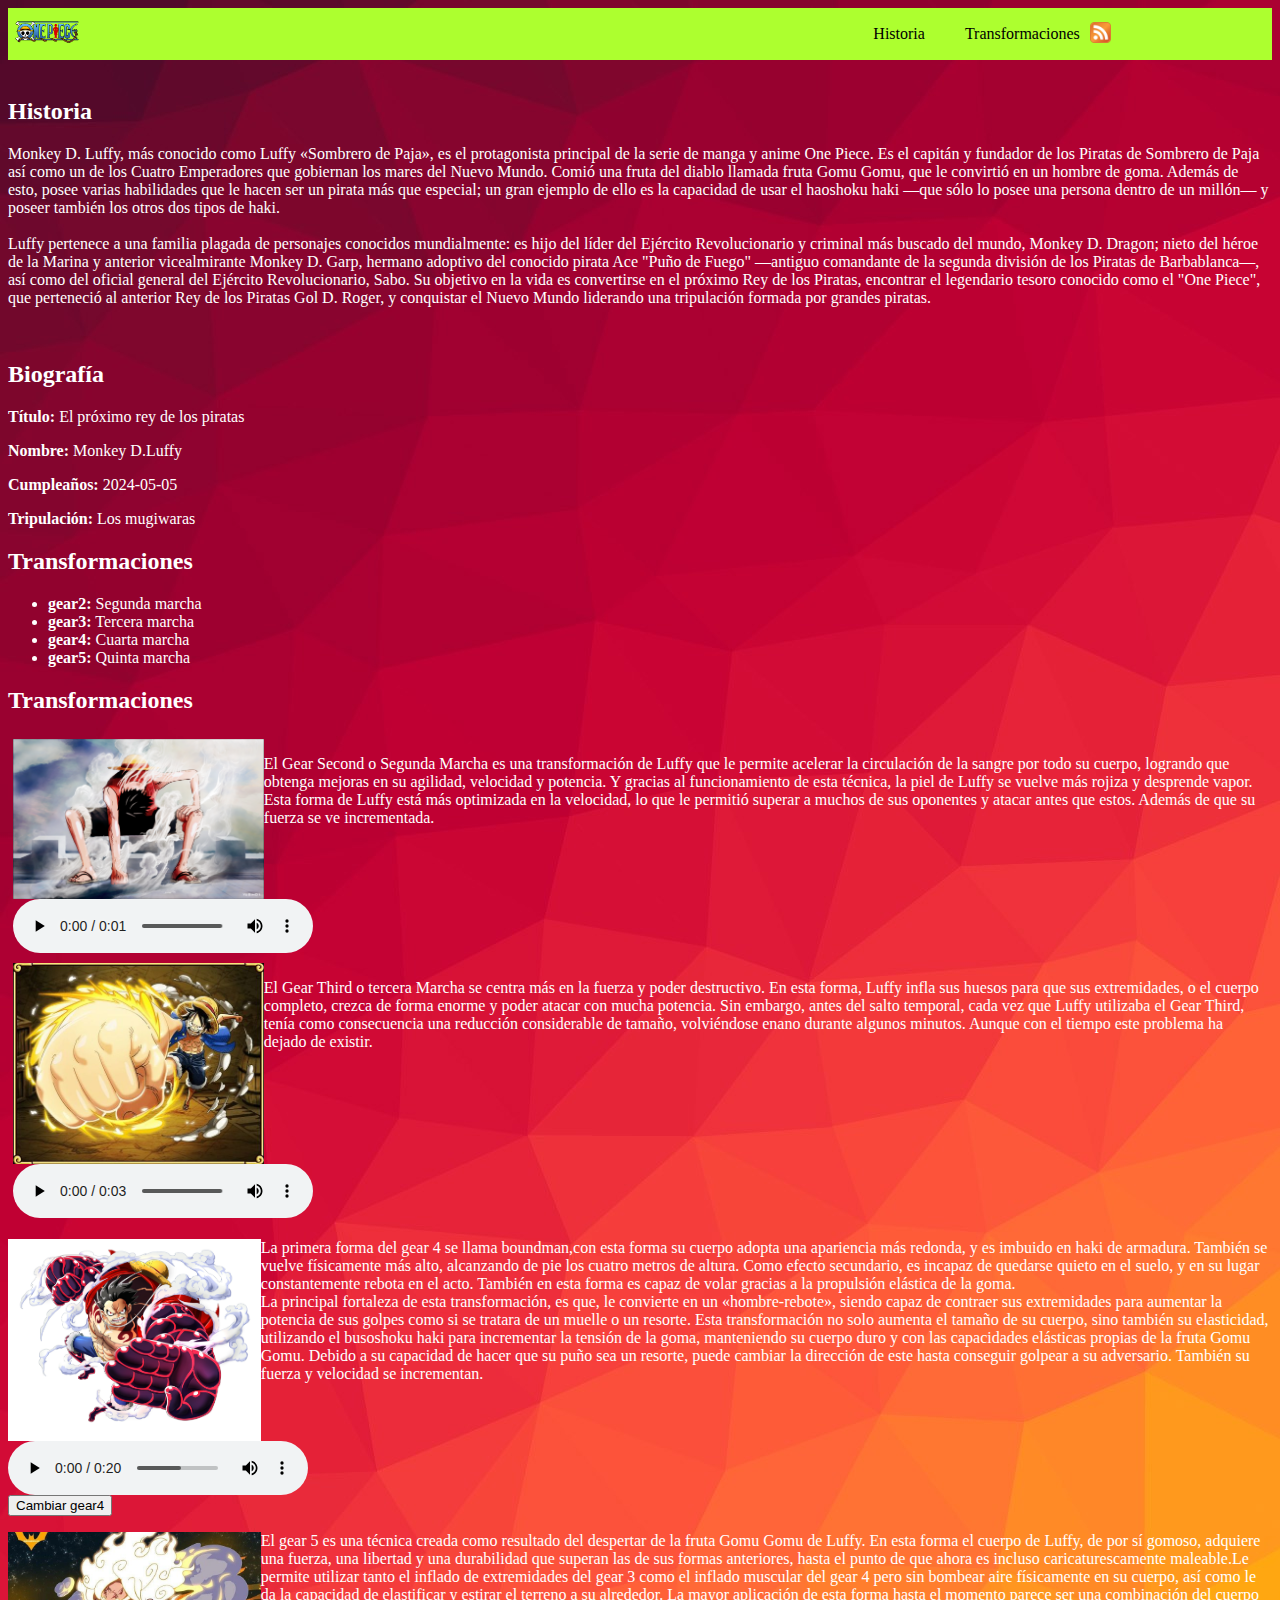
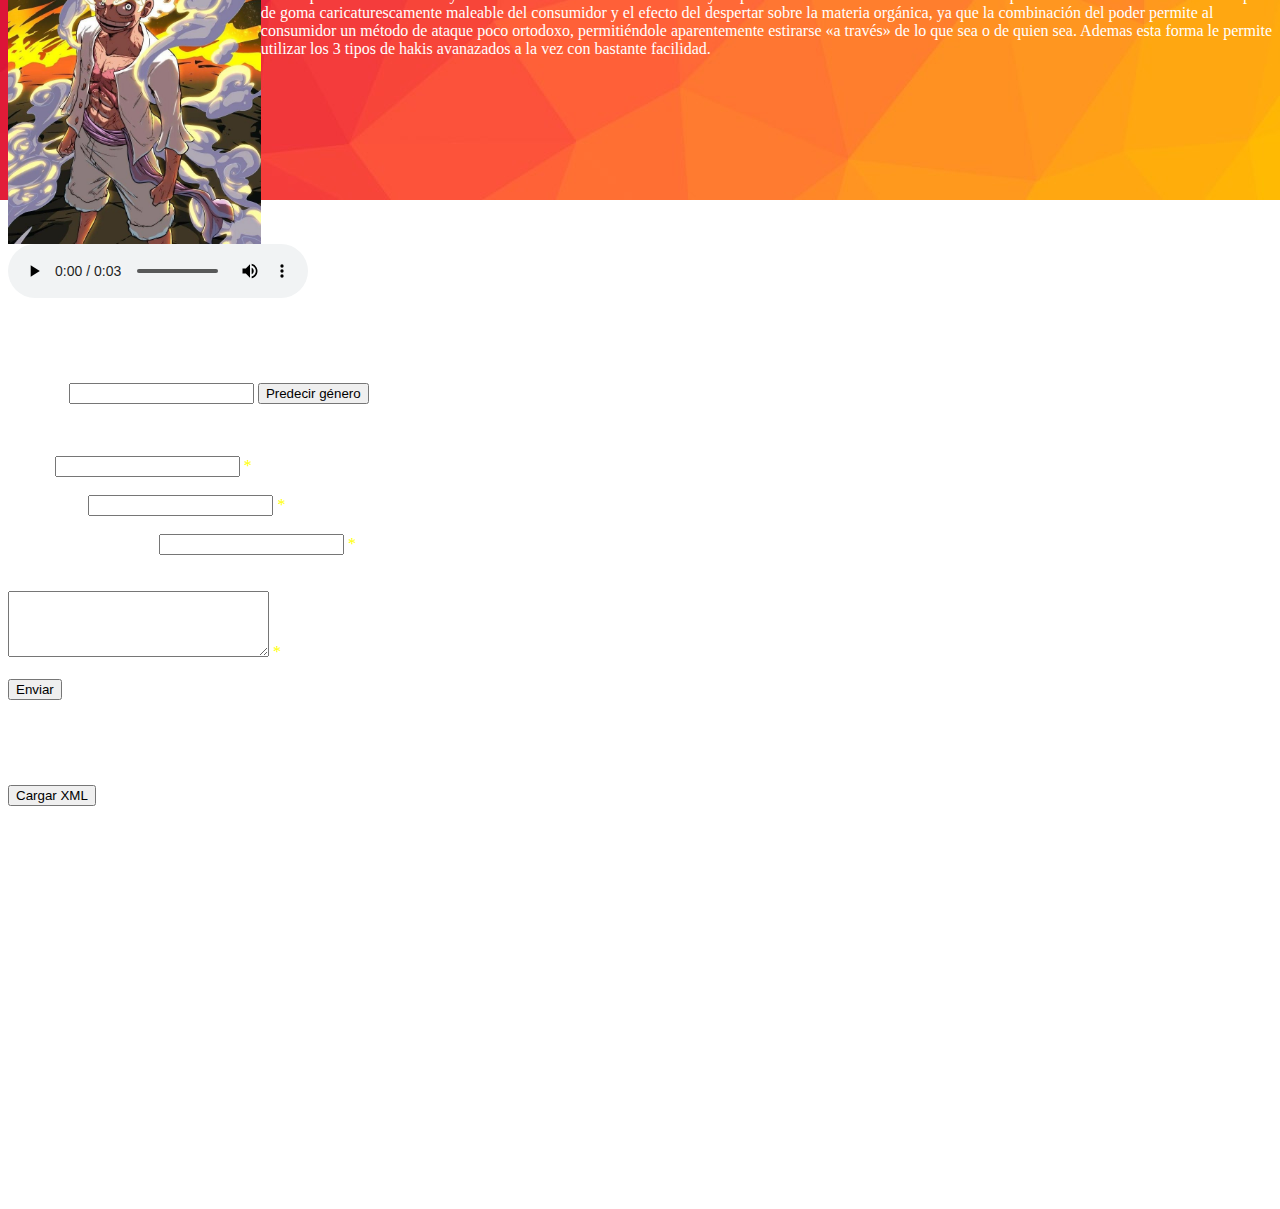
==== commit 98fe1399: "Add files via upload" ====
--- a/index.html
+++ b/index.html
@@ -19,7 +19,7 @@
             </button>
             <ul class="menu-lista">
               <li><a href="#historia">Historia</a></li>
-              <li><a href="#">Transformaciones</a></li>
+              <li><a href="#transformaciones">Transformaciones</a></li>
             </ul>
             <a href="RSS/widget.html">
                 <img class="rssimg" src="img/rss.png">
@@ -50,7 +50,7 @@
             
         </div>
 
-            <div id="Transformaciones">
+            <div id="transformaciones">
                 <h2>Transformaciones</h2>
                 <div class="gear2">
                     
--- a/CSS/Luffy.css
+++ b/CSS/Luffy.css
@@ -1,9 +1,15 @@
 *{
     box-sizing: border-box;
 }
+body{
+  background-image: url("../img/fondo.jpg");
+  background-repeat: no-repeat;
+  background-attachment: fixed;
+  color: white;
+}
 .menu {
   display: flex;
-  justify-content: space-between; /* Distribuye los elementos de manera uniforme a lo largo del contenedor */
+  justify-content: space-between;
   align-items: center;
   background-color: greenyellow;
   padding: 5px;
@@ -88,7 +94,7 @@
   width: 8%;
 }
 .error{
-  color: red;
+  color: yellow;
 }
 .rssimg{
   width:12%;
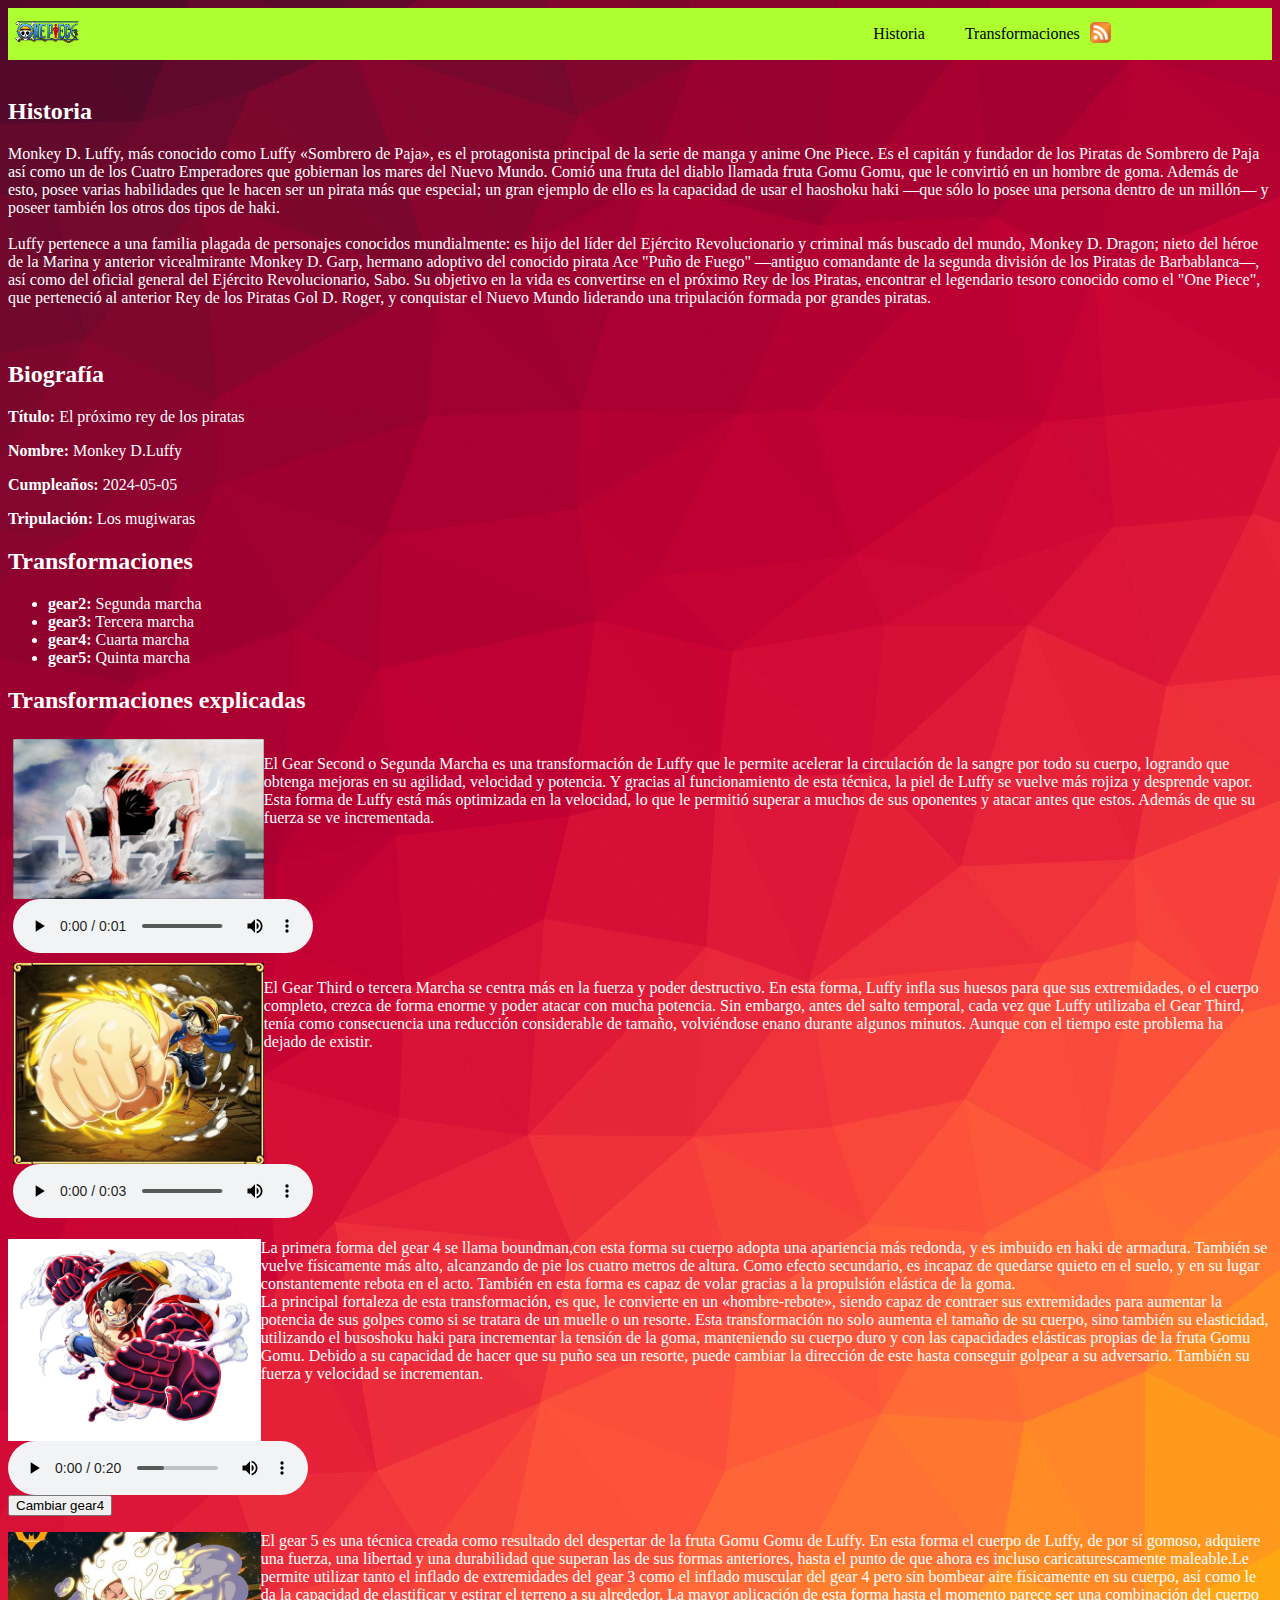
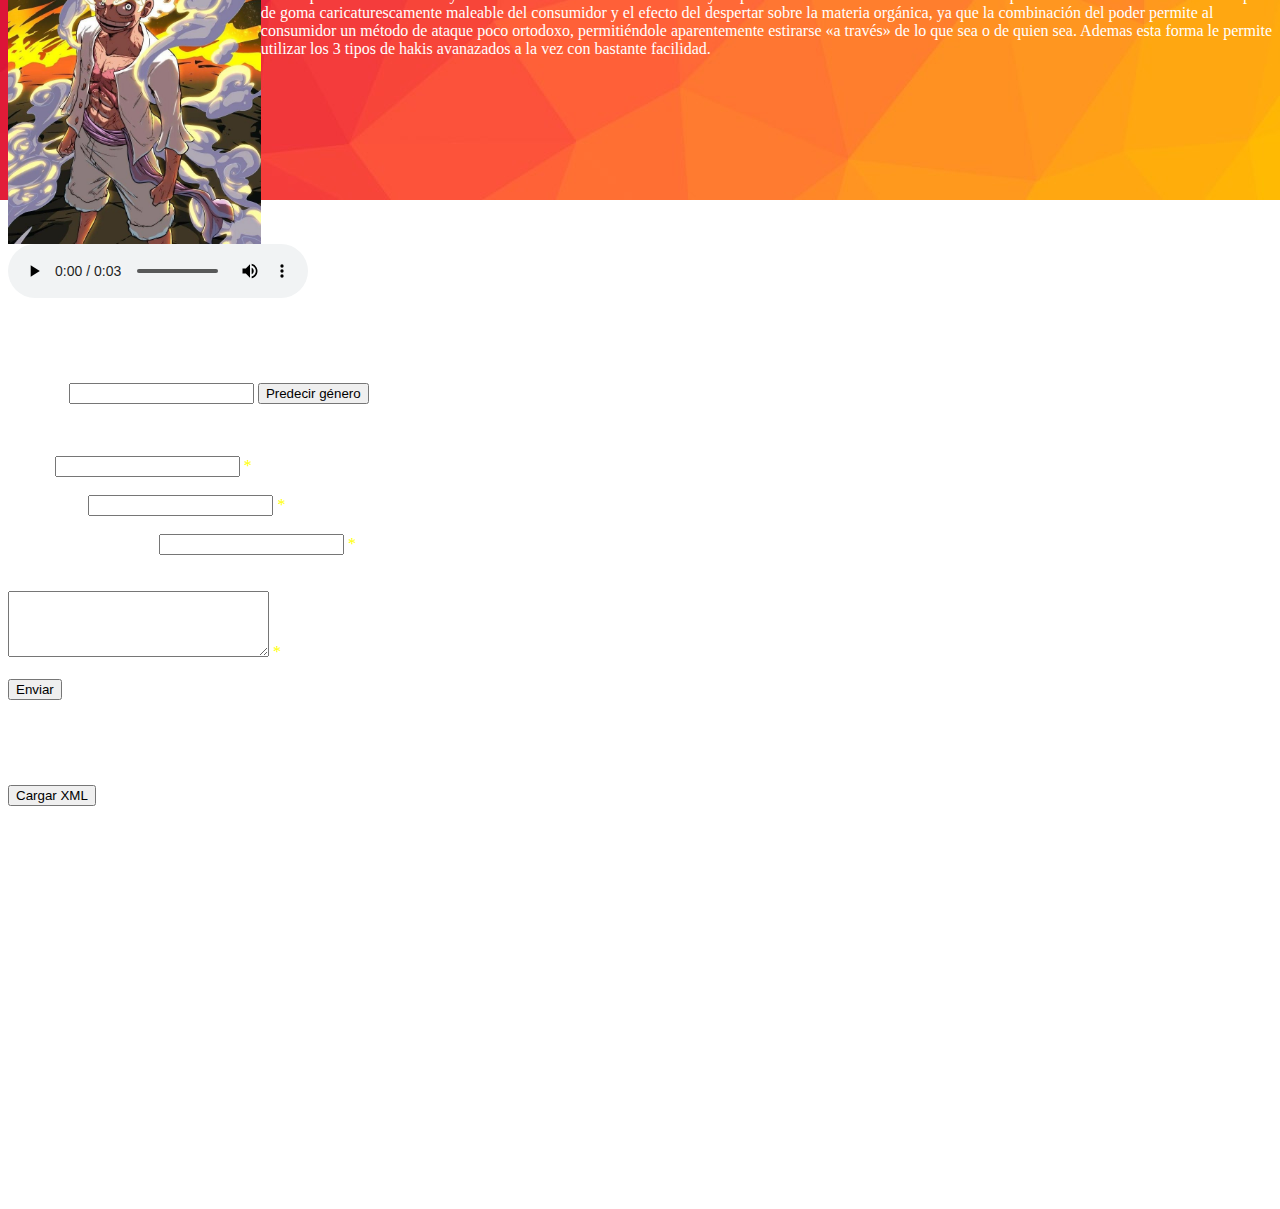
==== commit b8c4241b: "Update index.html" ====
--- a/index.html
+++ b/index.html
@@ -51,7 +51,7 @@
         </div>
 
             <div id="transformaciones">
-                <h2>Transformaciones</h2>
+                <h2>Transformaciones explicadas</h2>
                 <div class="gear2">
                     
                     <img src="img/luffy gear 2.png" class="gear2img">
@@ -389,4 +389,4 @@
     </script>
     
 </body>
-</html>+</html>
